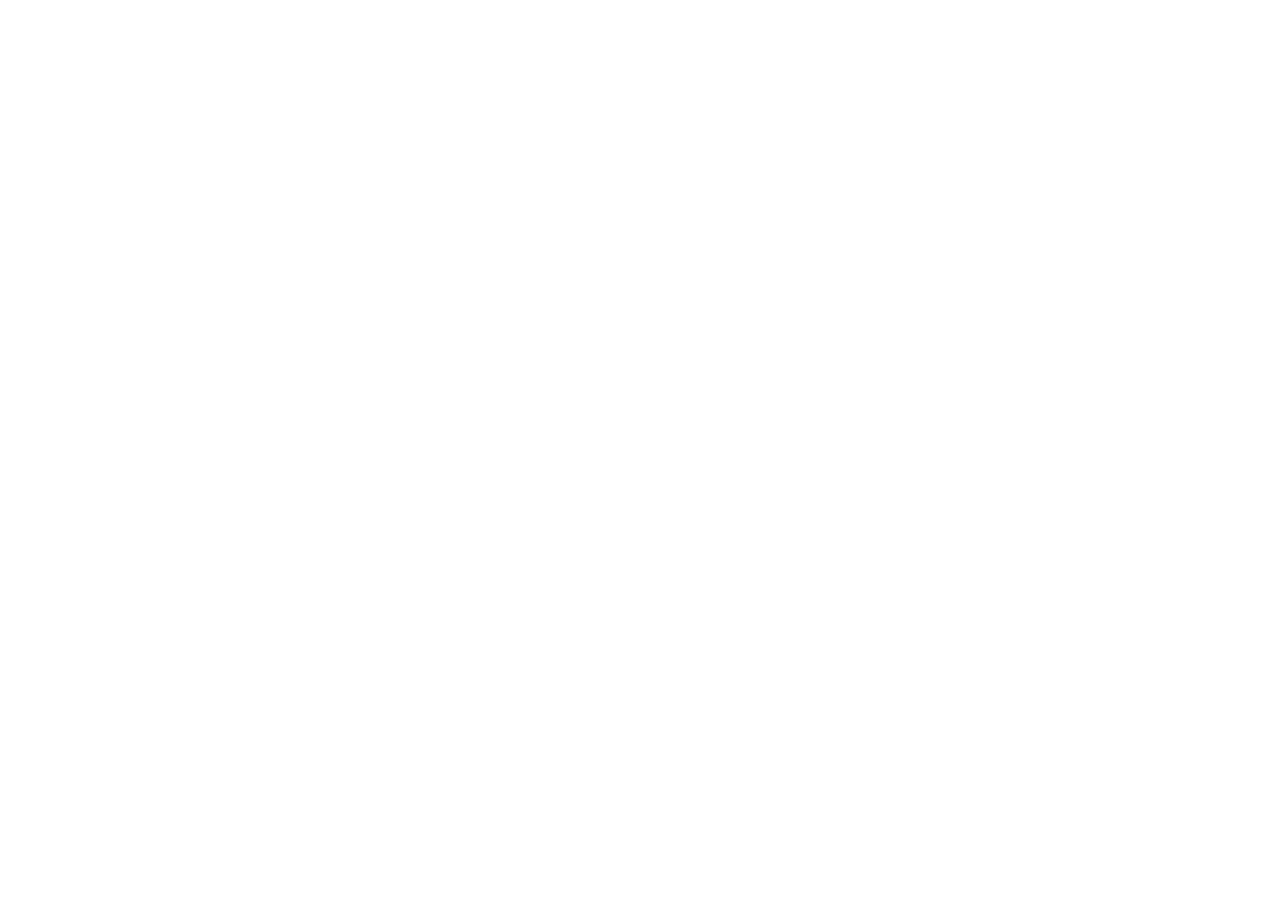
==== index.html @ 3f699ad0 "commmit" ====
<!DOCTYPE html>
<html lang="en">
<head>
    <meta charset="UTF-8">
    <meta name="viewport" content="width=device-width, initial-scale=1.0">
    <title>Document</title>
    <link rel="stylesheet" href="style.css">
</head>
<body>
    <script src="js/app.js"></script>
</body>
</html>
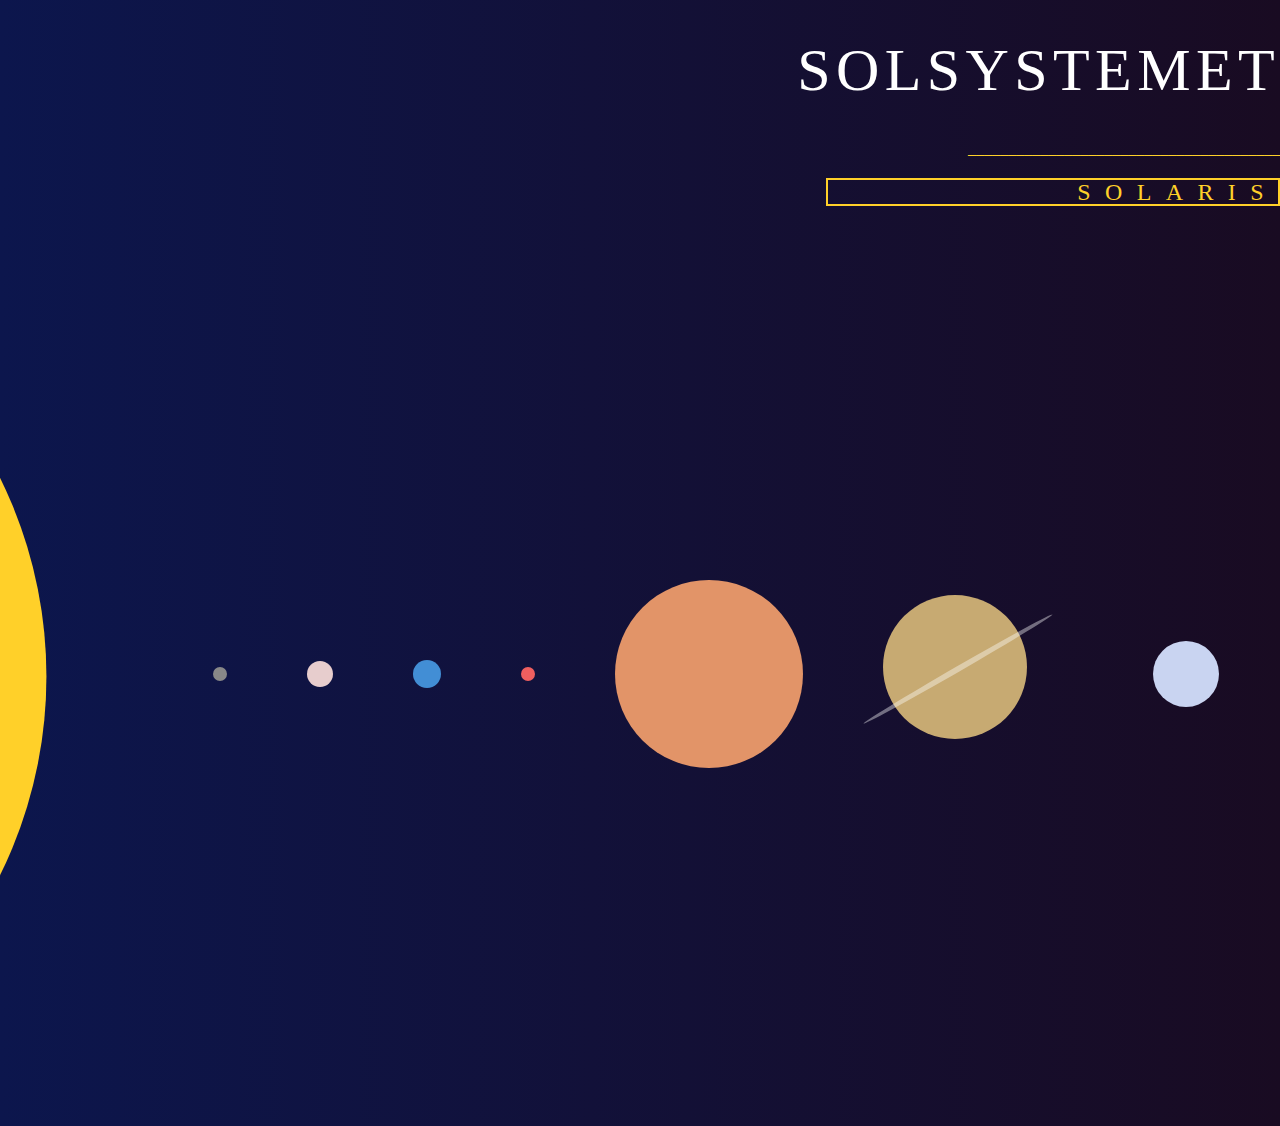
==== commit fe62a753: "push" ====
--- a/index.html
+++ b/index.html
@@ -7,6 +7,39 @@
     <link rel="stylesheet" href="style.css">
 </head>
 <body>
+    <header class="header">
+        <h1>SOLSYSTEMET</h1>
+        <aside>_______________________________________</aside>
+        <h2>SOLARIS</h2>
+    </header>
+    <div class="container">
+        <div  id="sun"></div>
+        <div class="planet" id="mercury">
+            <img src="img/Ellipse 2.svg" alt="">
+        </div>
+        <div class="planet" id="venus">
+            <img src="img/Ellipse 3.svg" alt="">
+        </div>
+        <div class="planet" id="earth">
+            <img src="img/Ellipse 4.svg" alt="">
+        </div>
+        <div class="planet" id="mars">
+            <img src="img/Ellipse 5.svg"">
+        </div>
+        <div class="planet" id="jupiter">
+            <img src="img/Ellipse 6.svg" alt="">
+        </div>
+        <div class="planet" id="saturn">
+            <img src="img/Ellipse 7.svg" class="saturnImg">
+            <img src="img/Ellipse 10.svg" id ="wings">
+        </div>
+        <div class="planet" id="uranus">
+            <img src="img/Ellipse 8.svg" alt="">
+        </div>
+        <div class="planet" id="neptune">
+            <img src="img/Ellipse 9.svg" alt="">
+        </div>
+    </div>
     <script src="js/app.js"></script>
 </body>
 </html>--- a/style.css
+++ b/style.css
@@ -0,0 +1,80 @@
+body {
+    width: 100vw;
+    height: 100vh;
+    margin: 0;
+    background: linear-gradient(90deg, #0C164D 0%, #190B22 100%);
+    
+    
+    
+}
+
+.container {
+    width: 100%;
+    height: 100%;
+   display: grid;
+   grid-template-columns: repeat(9,1fr);
+   align-items: center;
+   justify-content: center;
+   
+   
+}
+
+#sun {
+    width: 897px;
+    height: 897px;
+    border-radius: 1278px;
+    background-color: #ffd029;
+    transform: translate(-81%);
+    margin-right: -600px;
+}
+
+/* #saturn, #jupiter {
+    padding: 47px;
+} */
+
+.planet {
+    padding: 40px;
+}
+
+
+.header{
+     display: flex;
+    flex-direction: column;
+    margin-right: auto;
+    width: 100vw;
+    align-items: flex-end;
+   
+}
+h1{
+    color: #FFF;
+
+text-align: right;
+font-family: Secular One;
+font-size: 60px;
+font-style: normal;
+font-weight: 400;
+line-height: 100%; /* 60px */
+letter-spacing: 5.4px;
+
+}
+h2{
+    color: #FFD029;
+    border: 2px solid #FFD029;
+text-align: right;
+font-family: Lora;
+font-size: 24px;
+font-style: normal;
+font-weight: 400;
+line-height: 100%; /* 24px */
+letter-spacing: 14.4px;
+width:450px;
+}
+aside{
+    color: #FFD029;
+}
+#wings{
+    transform: translate(-20px, -129px);
+}
+.saturnImg{
+    margin-top :100px;
+}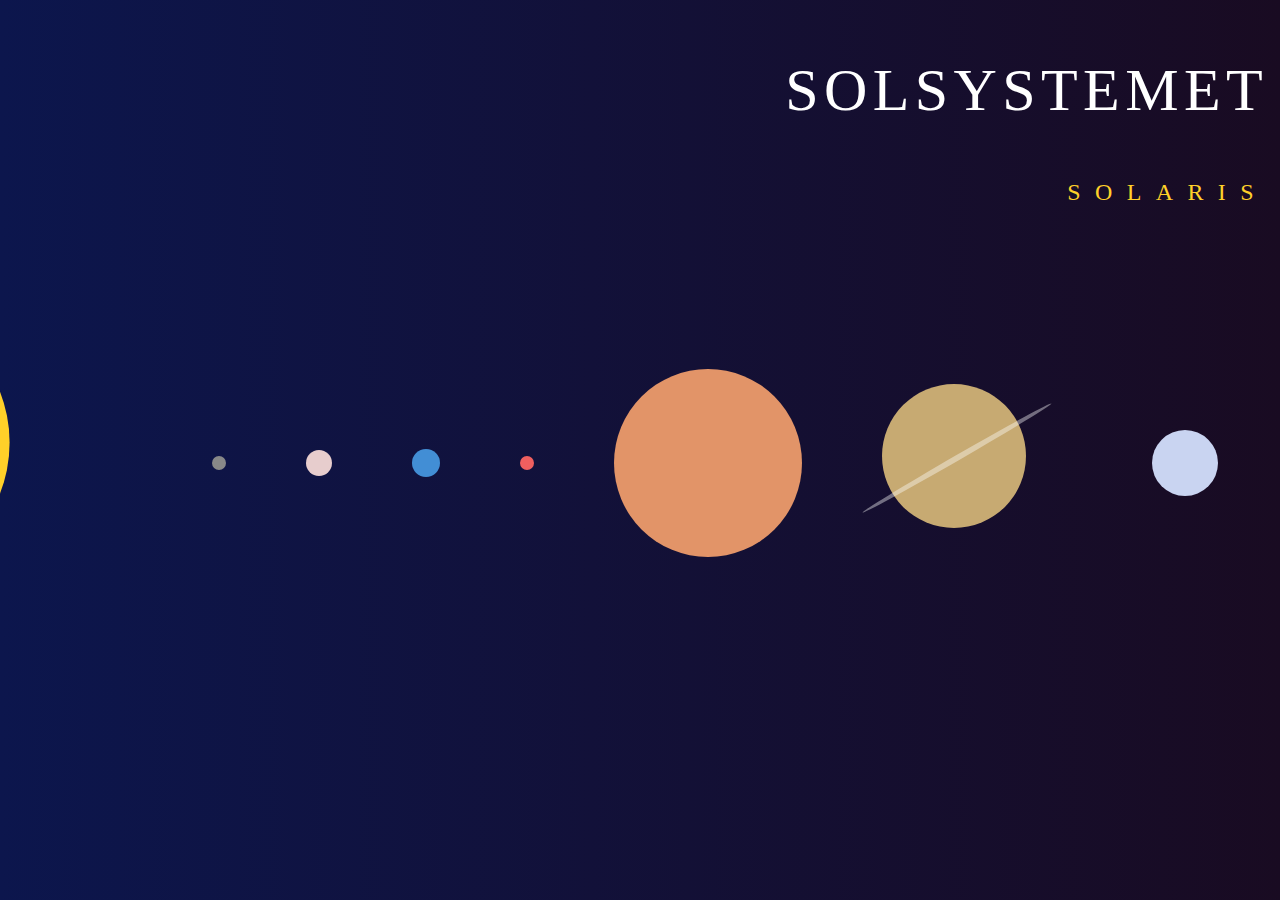
==== commit a068e3ad: "small change" ====
--- a/index.html
+++ b/index.html
@@ -9,37 +9,44 @@
 <body>
     <header class="header">
         <h1>SOLSYSTEMET</h1>
-        <aside>_______________________________________</aside>
         <h2>SOLARIS</h2>
     </header>
     <div class="container">
-        <div  id="sun"></div>
-        <div class="planet" id="mercury">
+        <div class="planet" id="solen"></div>
+        <div class="planet" id="merkurius">
             <img src="img/Ellipse 2.svg" alt="">
         </div>
         <div class="planet" id="venus">
             <img src="img/Ellipse 3.svg" alt="">
         </div>
-        <div class="planet" id="earth">
+        <div class="planet" id="jorden">
             <img src="img/Ellipse 4.svg" alt="">
         </div>
         <div class="planet" id="mars">
-            <img src="img/Ellipse 5.svg"">
+            <img src="img/Ellipse 5.svg">
         </div>
         <div class="planet" id="jupiter">
             <img src="img/Ellipse 6.svg" alt="">
         </div>
-        <div class="planet" id="saturn">
+        <div class="planet" id="saturnus">
             <img src="img/Ellipse 7.svg" class="saturnImg">
             <img src="img/Ellipse 10.svg" id ="wings">
         </div>
         <div class="planet" id="uranus">
             <img src="img/Ellipse 8.svg" alt="">
         </div>
-        <div class="planet" id="neptune">
+        <div class="planet" id="neptunus">
             <img src="img/Ellipse 9.svg" alt="">
         </div>
     </div>
+<!-- Modal -->
+<div id="planetModal" class="modal">
+  <!-- Modal content -->
+  <div class="modal-content">
+    <span class="close">&times;</span>
+    <div id="planet-info"></div>
+  </div>
+</div>
     <script src="js/app.js"></script>
 </body>
 </html>--- a/style.css
+++ b/style.css
@@ -1,7 +1,6 @@
 body {
-    width: 100vw;
-    height: 100vh;
-    margin: 0;
+    width: 100%;
+    height: 100%;
     background: linear-gradient(90deg, #0C164D 0%, #190B22 100%);
     
     
@@ -18,19 +17,15 @@
    
    
 }
+#solen {
+    width: 200px; 
+    height: 200px; 
+    border-radius: 50%;
+    background-color: #ffd029; 
+    transform: translate(-58%, -8%); 
+  
 
-#sun {
-    width: 897px;
-    height: 897px;
-    border-radius: 1278px;
-    background-color: #ffd029;
-    transform: translate(-81%);
-    margin-right: -600px;
 }
-
-/* #saturn, #jupiter {
-    padding: 47px;
-} */
 
 .planet {
     padding: 40px;
@@ -40,9 +35,10 @@
 .header{
      display: flex;
     flex-direction: column;
-    margin-right: auto;
-    width: 100vw;
+   
+    margin: 20px;
     align-items: flex-end;
+   
    
 }
 h1{
@@ -53,19 +49,18 @@
 font-size: 60px;
 font-style: normal;
 font-weight: 400;
-line-height: 100%; /* 60px */
+line-height: 100%; 
 letter-spacing: 5.4px;
 
 }
 h2{
-    color: #FFD029;
-    border: 2px solid #FFD029;
+color: #FFD029;
 text-align: right;
 font-family: Lora;
 font-size: 24px;
 font-style: normal;
 font-weight: 400;
-line-height: 100%; /* 24px */
+line-height: 100%; 
 letter-spacing: 14.4px;
 width:450px;
 }
@@ -77,4 +72,122 @@
 }
 .saturnImg{
     margin-top :100px;
-}+}
+.modal {
+    display: none; 
+    position: fixed; 
+    z-index: 1; 
+    left: 0;
+    top: 0;
+    width: 100%; 
+    height: 100%; 
+    overflow: auto; 
+    background-color: rgba(0, 0, 0, 0.4); 
+  }
+  
+  .modal-content {
+    margin: 10% auto; 
+    padding: 20px;
+    border: 1px solid #888;
+    width: 70%; 
+    border-radius: 5px;
+    background: linear-gradient(90deg, #0C164D 0%, #190B22 100%);
+    color: white; 
+   
+  }
+  
+  .close {
+    color: #aaa;
+    float: right;
+    font-size: 28px;
+    font-weight: bold;
+  }
+  .footer{
+    grid-column: 1/3;
+  }
+  .close:hover,
+  .close:focus {
+    color: black;
+    text-decoration: none;
+    cursor: pointer;
+  }
+.latin-name{
+    color: #FFD029;
+    font-size: 1.5rem;
+    
+}
+  #planet-info h3 {
+    color: white;
+    text-transform: uppercase;
+    letter-spacing: 0.2rem;
+    font-family: Secular One;
+
+    margin-bottom: 5px;
+  }
+  
+
+  #planet-info p {
+    margin: 10px 0;
+  }
+  
+
+  .detail-label {
+    font-weight: bold;
+  }
+  
+  .detail-value {
+    margin-left: 5px;
+    font-style: italic;
+  }
+  
+  /* Styling for the bottom brand, e.g., ZoCom */
+  .branding {
+    text-align: right;
+    margin-top: 20px;
+    font-style: italic;
+    color: #ecf0f1; /* Light grey color */
+  }
+  
+  
+  /* Style the planet-info container */
+.planet-info {
+    display: grid;
+    grid-template-columns: repeat(6,1fr);
+  
+
+  }
+
+  
+  .description {
+    width: 500px;
+    display: flex;
+    flex-direction: column;
+    justify-content: center;
+    height: 217px;
+    width: 600px;
+    height: 400px;
+    margin-top: auto;
+    margin-bottom: auto;
+    
+  }
+
+.distance-from-sun {
+  
+  width: 80vh;
+  }
+  
+ 
+
+
+  .planet-info h3 {
+    margin: 0; 
+  }
+  
+ 
+  .distance-from-sun p {
+    margin: 0; 
+  }
+  
+  
+  
+  